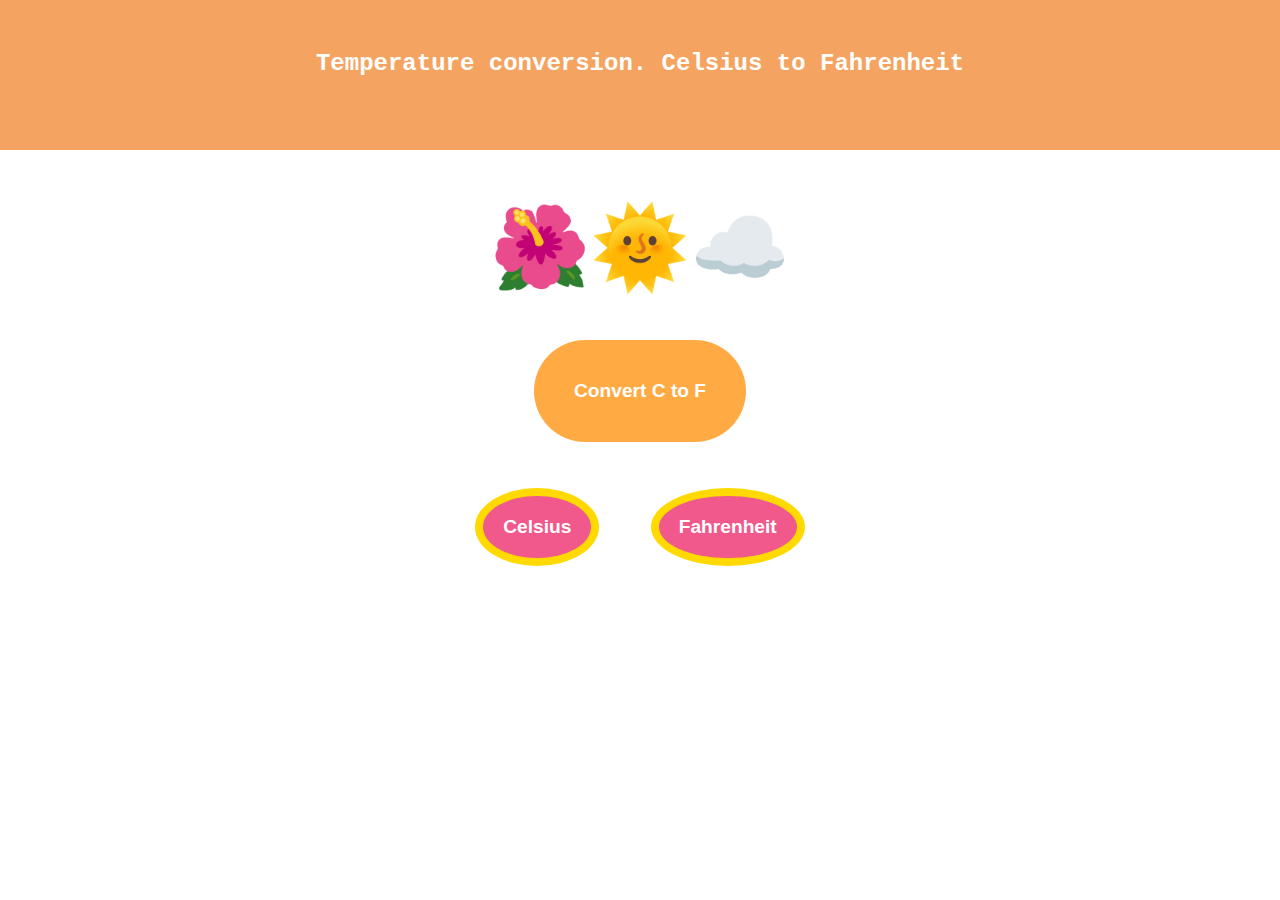
==== thrid-assignment/index.html @ 36f89c6b "Finished third assignment, created flowcharts" ====
<!DOCTYPE html>
<html lang="en">
<head>
    <meta charset="UTF-8">
    <meta name="viewport" content="width=device-width, initial-scale=1.0">
    <title>Temperature Conversion</title>
    <link rel="stylesheet" href="styles.css">
</head>
<body>
    <h2 class="title">Temperature conversion. Celsius to Fahrenheit</h2>
    <div class="container">
        <div class="images">
            <p id="emo1">🌺</p>
            <p id="emo2">🌞</p>
            <p id="emo3">☁️</p>
        </div>
        <div class="content">
            <button onclick="getUserOption();">Convert C to F</button>
            <h3 id="temperature"></h3>
        </div>
        <div class="flex-container">
            <div id="tempC">Celsius</div>
            <div id="tempF">Fahrenheit</div>
        </div>
    </div>
    <i><div id="message"></div></i>
    <script src="./script.js"></script>
</body>
</html>
---- thrid-assignment/styles.css ----
*{
    padding: 0%;
    margin: 0%;
}
.title{
    padding-top: 50px;
    height: 100px;
    background-color: sandybrown;
    text-align: center;
    justify-content: center;
    color: white;
}
.images{
    display: flex;
    justify-content: center;
    padding-top: 10%;
    font-size: 5rem;
}
.container{
    padding-left: 30%;
    padding-right: 30%;
}
.content{
    text-align: center;
    padding-top: 8%;
}

button{
    border-radius: 1000px;
    border: none;
    padding: 40px;
    font-size: larger;
    font-weight: bold;
    color: rgb(255, 255, 255);
    background-color: rgb(255, 170, 67);
}
button:hover{
    cursor: pointer;
    background-color: beige;
    color: aquamarine;
}
body{
    font-family: 'Courier New', Courier, monospace;
}
#message{
    text-align: center;
    padding-top: 2%;
    color: rgb(0, 0, 0);
    word-spacing: 2px;
    letter-spacing: 1px;
}
#temperature{
    padding-top: 5%;
    font-size: xx-large;
    color: rgb(0, 0, 0);
}
.flex-container{
    padding-top: 20px;
    display: flex;
    gap: 10%;
    text-align: center;
    align-items: center;
    justify-content: center;
}
#tempC, #tempF{
    font-family: 'Franklin Gothic Medium', 'Arial Narrow', Arial, sans-serif;
    background-color: rgb(241, 88, 139);
    padding: 20px;
    color: white;
    border-radius: 100%;
    border: 8px solid rgb(255, 217, 0);
    font-weight: bolder;
    font-size: larger;

}
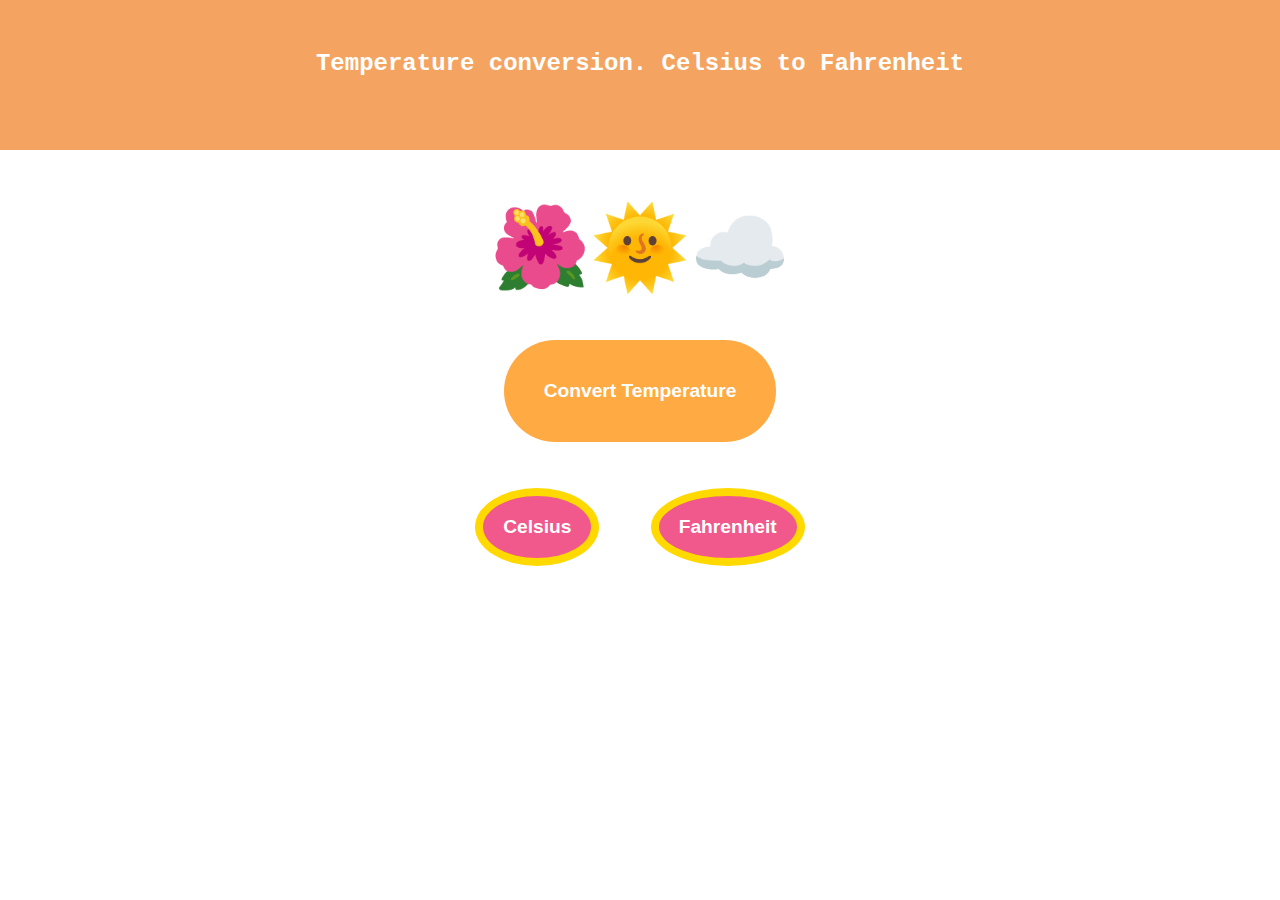
==== commit 5272f988: "fixed html typo on third assignment" ====
--- a/thrid-assignment/index.html
+++ b/thrid-assignment/index.html
@@ -15,7 +15,7 @@
             <p id="emo3">☁️</p>
         </div>
         <div class="content">
-            <button onclick="getUserOption();">Convert C to F</button>
+            <button onclick="getUserOption();">Convert Temperature</button>
             <h3 id="temperature"></h3>
         </div>
         <div class="flex-container">
@@ -26,4 +26,4 @@
     <i><div id="message"></div></i>
     <script src="./script.js"></script>
 </body>
-</html>+</html>
